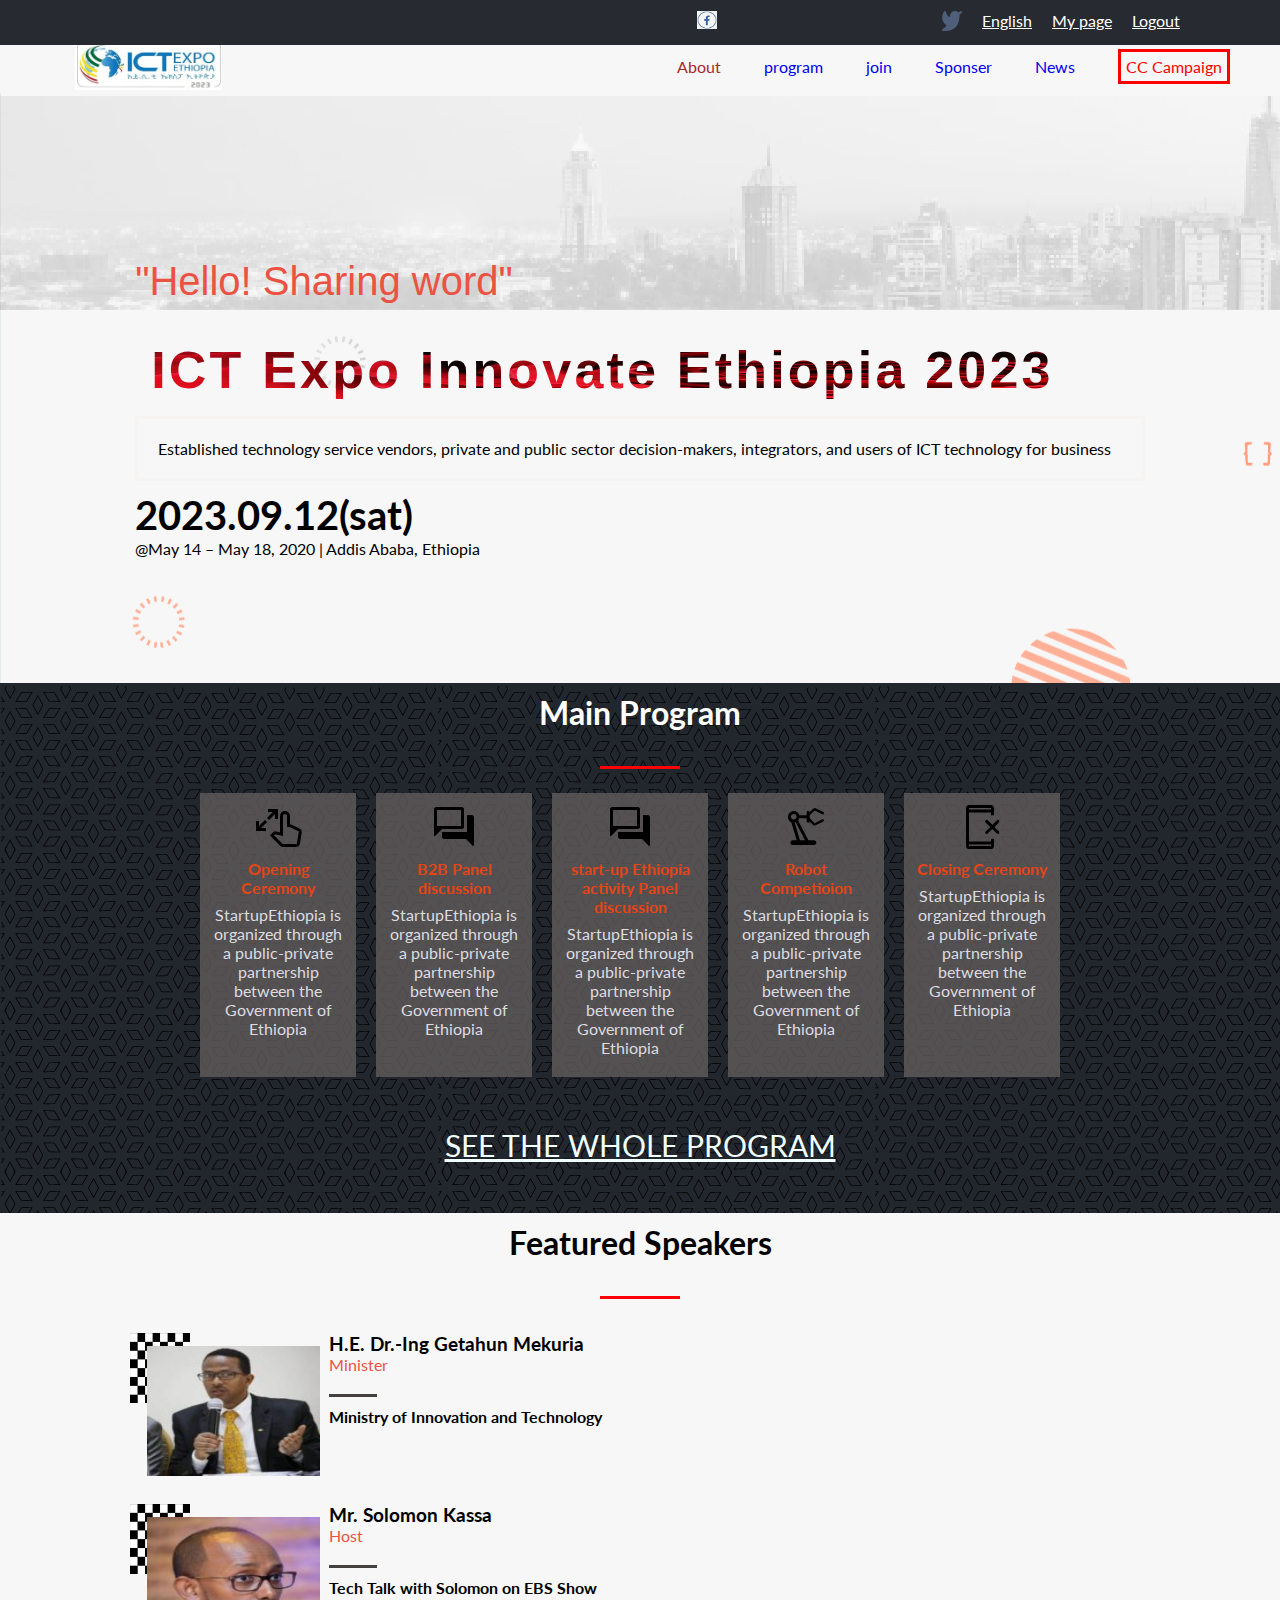
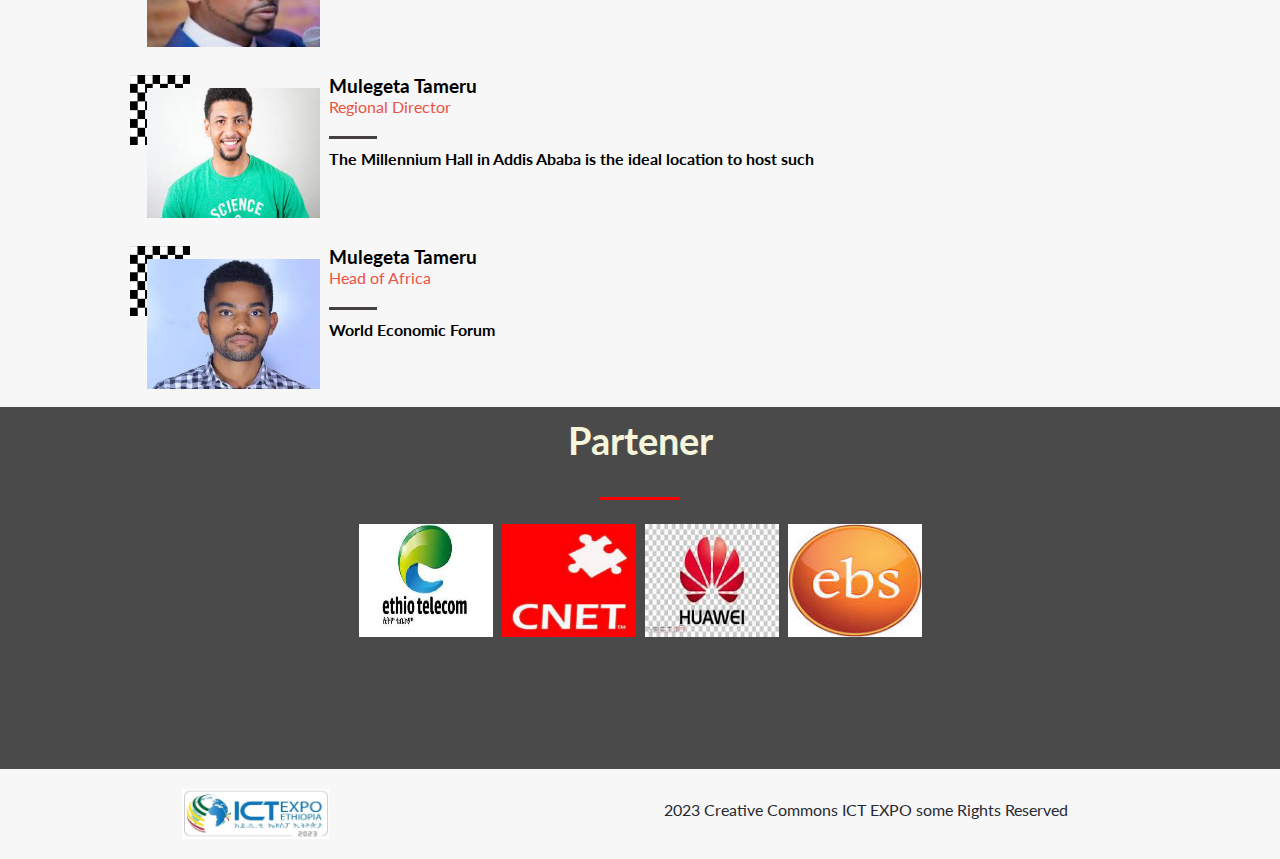
==== index.html @ f4dd2ce9 "Update index.html" ====
<!DOCTYPE html>
<html lang= "en">
<head>
    <meta charset="UTF-8">
    <meta http-equiv="X-UA-Compatible" content="IE=edge">
    <meta name="viewport" content="width=device-width, initial-scale=1.0">
    <title> ICT EXPO </title>
    <link rel="stylesheet" href="./Style/style.css">
    <link rel="stylesheet" href="./Style/desktop.css">
    <link href="https://fonts.cdnfonts.com/css/cocogoose" rel="stylesheet">
    <link href="https://fonts.googleapis.com/css2?family=Poppins:wght@400;500;700&display=swap" rel="stylesheet">
    <link href="https://fonts.googleapis.com/css2?family=Lato:ital,wght@0,100;0,300;0,400;0,700;0,900;1,100;1,300;1,400;1,700;1,900&family=Poppins:ital,wght@0,300;0,400;0,500;0,600;0,700;0,800;0,900;1,300;1,400;1,500;1,600;1,700;1,800;1,900&display=swap" rel="stylesheet">
</head>
<body>
    <header>
        <div class="nav-bar">
            <ul class="over-nav-items">
                <li> <a href="#"><img class="facebook"  src="./image/facebook.png" alt="facebook-icon"></a></li>
                <li> <a href="#"><img src="./image/twitter.svg" alt="twitter-icon"></a></li>
                <li> <a class="navitems" href="#">English</a></li>
                <li> <a class="navitems" href="#">My page</a></li>
                <li> <a class="navitems" href="#">Logout</a></li>
            </ul>
        </div>
        <div class="name">
            <a href="#"><img id="logoburger" src="./image/menu humb.svg" alt="haberger Menu"></a>
        </div>
        <div >
            <div class="menu-link">
            <div>
                <a href="index.html"><img class="ict-logo"  src="./image/ICT-Logo-2015.jpg" alt="ICT logo"></a>
            </div>
            <div class="menu-links">
                <a class="about" href="about.html">About</a>
                <a href="#programid">program</a>
                <a href="#">join</a>
                <a href="#partenerid">Sponser</a>
                <a href="about.html#newsid">News</a>
                <a class="campaign" href="">CC Campaign</a>
            </div>
            </div>
        </div>
    </header>
    <main>
    <section id="mainmenu" class="main-menu">
            <div class="hellow-section">
                <div>
                    <p class="hello">"Hello! Sharing word"</p>
                    <h1 class="ethio"> ICT Expo  Innovate Ethiopia 2023 </h1>
                </div>
                <div>
                    <p class="body-1"> Established technology service vendors, private and 
                        public sector decision-makers, integrators, and users of ICT technology for business </p>
                </div>
                <div>
                    <h3 class="date">2023.09.12(sat)</h3>
                    <p>  @May 14 – May 18, 2020 | Addis Ababa, Ethiopia</p>
                </div>
            </div>
    </section>
    <div class="menu-back" id="menubackpop">
      
        <div id="xvalue" class="close-value">&#10005;
        </div>
        <nav id="menunav" class="menu-nav" >
                <ul class="menu-content">
                    <a class="menu-content-list"  href="about.html">About</a>
                    <a class="menu-content-list"  href="#programid">Program</a>
                    <a class="menu-content-list"  href="#aboutcardid">join</a>
                    <a class="menu-content-list" href="#partenerid">Sponser</a>
                    <a class="menu-content-list" href="#contactcard">News</a>
                    <a class="menu-content-list" href="#contactcard">CC Campaign</a>
                </ul>
        </nav>
    </div>
    <section id="programid" class="program-sect">
        <div class="mainprogeram">
            <h2>Main Program </h2>
        </div>
        <div class="line"></div>
                <div class="program"> 
                    <div class="programes">
                        <img class="img" src="./image/Open.svg" alt="" srcset="">
                        <h4 class="prog-head" > Opening Ceremony</h4>
                        <p>StartupEthiopia is organized through a public-private partnership between 
                            the Government of Ethiopia</p>
                    </div>
                <div class="programes">
                    <img src="./image/forum.svg" alt="" srcset="">
                    <h4 class="prog-head">B2B Panel discussion</h4>
                    <p>StartupEthiopia is organized through a public-private partnership between 
                        the Government of Ethiopia</p>
                </div>
                <div class="programes">
                    <img src="./image/forum.svg" alt="" srcset="">
                    <h4 class="prog-head">start-up Ethiopia activity Panel discussion</h4>
                    <p>StartupEthiopia is organized through a public-private partnership between 
                        the Government of Ethiopia </p>
                </div>
                <div class="programes">
                    <img src="./image/Roboot.svg" alt="" srcset="">
                    <h4 class="prog-head">Robot Competioion</h4>
                    <p>StartupEthiopia is organized through a public-private partnership between 
                        the Government of Ethiopia</p>
                </div>
                <div class="programes">
                    <img src="./image/close.svg" alt="" srcset="">
                    <h4 class="prog-head">Closing Ceremony </h4>
                    <p>StartupEthiopia is organized through a public-private partnership between 
                        the Government of Ethiopia </p>
                </div>

                <div>
                    <button class="btn-join"> join ICT Ethiopia 2023</button>
                </div>
            </div>
            <div class="the-wole">
                <a class="see-the" href="">SEE THE WHOLE PROGRAM</a>
            </div> 
            
    </section>
    <section class="gridcontainer" id="Portfolio">
        <h2>Featured Speakers</h2>
        <div id="lineid" class="line"></div>

        
    </section>
     <section id="partenerid" class="section-partner">
                <div class="partners">
                    <h2 class="partner-head">Partener</h2>
                <div class="line"></div>
                <div class="parteners-img">
                    <img class="img-part" src="./image/Partener/ethio telecom.jfif" alt="">
                    <img class="img-part"  src="./image/Partener/CNET.jfif" alt="">
                    <img class="img-part" src="./image/Partener/huwawei.jfif" alt="">
                    <img class="img-part" src="./image/Partener/download.jfif" alt="">
                </div>
                </div>
                <div class="right-reserved">
                    <img class="ict-logo" src="./image/ICT-Logo-2015.jpg" alt="">
                    <p>2023 Creative Commons ICT EXPO  some Rights Reserved</p>
                </div>
    </section>
    </main>
    <script src="main.js"></script>
</body>
---- Style/style.css ----
@import url('https://fonts.googleapis.com/css2?family=Lato:ital,wght@0,100;0,300;0,400;0,700;0,900;1,100;1,300;1,400;1,700;1,900&family=Poppins:ital,wght@0,300;0,400;0,500;0,600;0,700;0,800;0,900;1,300;1,400;1,500;1,600;1,700;1,800;1,900&display=swap');
@import url('https://fonts.cdnfonts.com/css/cocogoose');

* {
  margin: 0;
  padding: 0;
  box-sizing: border-box;
  font-family: 'Lato', sans-serif;
}

body {
  background-color: hsl(240deg 7% 97%);
}

.name {
  display: flex;
  position: fixed;
}

p {
  text-align: center;
  padding-bottom: 10px;
}

.hellow-section {
  padding-top: 51px;
  padding-left: 20px;
  padding-right: 20px;
}

.hellow-section p {
  text-align: start;
}

h2 {
  text-align: center;
  font-size: 32px;
  padding: 10px;
}

.ethio {
  font-family: 'COCOGOOSE', sans-serif;
}

.hello {
  font-size: 25px;
  color: #ec5242;
  padding-bottom: 20px;
  font-family: 'COCOGOOSE', sans-serif;
}

.main-menu h1 {
  font-size: 52px;
  font-weight: 900;
  letter-spacing: 0.2rem;
  margin: 1rem;
  background-image: url('../image/text_back.png');
  background-size: 150% 100%;
  color: transparent;
  -webkit-background-clip: text;
}

.body-1 {
  padding: 20px;
  border: 3px solid rgb(246, 243, 243);
}

.date {
  padding-top: 10px;
  color: var(--primary);
  font-size: 40px;
}

.featur-section {
  padding: 10px;
}

.feature-img {
  width: 191px;
  height: 151px;
}

.feature {
  display: flex;
  gap: 8px;
}

.feature p {
  color: #ec5242;
  text-align: start;
}

.image-person {
  position: relative;
  margin-top: -60px;
  margin-left: 17px;
  height: 130px;
  width: 173px;
}

.image-icon {
  height: 70px;
  width: 60px;
}

.more {
  padding-left: 150px;
  padding-right: 150px;
  padding-top: 20px;
  padding-bottom: 20px;
  margin: 10px;
}

.program-sect {
  background-image: url('../image/prog-bg-04.png');
}

.program {
  display: flex;
  flex-direction: column;
  justify-items: center;
  gap: 20px;
  color: aliceblue;
}

.home {
  padding-top: 4rem;
  padding-bottom: 4rem;
  margin: 10px;
  text-align: center;
}

.home h1 {
  color: #ec5242;
  font-size: 42px;
  font-family: 'Poppins', sans-serif;
  font-style: normal;
  line-height: 52px;
  margin-top: 11px;
}

.home h2 {
  color: #ec5242;
  font-size: 32px;
}

.home p {
  padding: 14px;
  border: 1px solid #e7e6e6;
  background-color: #fff;
  justify-items: center;
}

.programes {
  display: flex;
  background-color: rgba(97, 92, 92, 0.8);
  color: hsl(240deg 6% 87%);
  align-content: center;
  align-items: center;
  gap: 8px;
  padding: 10px 10px 10px 10px;
}

.prog-head {
  color: rgb(228, 69, 21);
}

.btn-join {
  margin-left: 50px;
  padding: 20px;
  background-color: #ec5242;
  font-size: 25px;
  color: white;
  margin-bottom: 15px;
}

.first-exp img,
.sec-exp img {
  width: 90%;
  height: 250px;
  filter: invert(17%) sepia(96%) saturate(1362%) hue-rotate(10deg) brightness(45%) contrast(79%);
}

.first-exp {
  position: relative;
  text-align: center;
}

.center {
  position: absolute;
  top: 50%;
  left: 50%;
  transform: translate(-50%, -50%);
  color: white;
  font-size: 1.8rem;
  font-weight: 500;
}

.line {
  width: 5rem;
  height: 3px;
  background-color: red;
  margin: 1.5rem auto;
}

.line-feature {
  width: 3rem;
  height: 3px;
  background-color: rgb(69, 64, 64);
  margin-top: 10px;
  margin-bottom: 10px;
}

.line-2 {
  width: 2rem;
  height: 3px;
  float: left;
  background: rgb(233, 14, 14);
  margin: 6px auto;
}

.partner-head {
  font-size: 38px;
  color: beige;
}

.partners {
  background-color: #4b4a4a;
  text-align: center;
  height: 362px;
}

.right-reserved {
  display: flex;
  padding-left: 20px;
  padding-right: 50px;
  padding-top: 20px;
  padding-bottom: 20px;
  gap: 10px;
  justify-content: space-around;
  color: #272a31;
  align-items: center;
}

.ict-logo {
  width: 60%;
  height: 70%;
}

.img-part {
  width: 134px;
  height: 113px;
}

.logo-2015 {
  width: 247px;
  height: 100px;
}

.expo-eth {
  text-align: center;
}

.expo-eth img {
  border: 3px solid #e7e6e6;
}

.menu-link {
  display: none;
}

.mainprogeram {
  color: white;
}

.last-exp {
  display: flex;
  flex-direction: column;
}

.close-value {
  margin-left: 300px;
  padding-top: 66px;
  font-size: 1.2rem;
  color: white;
}

.menu-content {
  display: flex;
  flex-direction: column;
  gap: 20px;
  margin-left: 28px;
}

.menu-content-list {
  font-style: normal;
  font-weight: 600;
  font-size: 24px;
  line-height: 34px;
  display: flex;
  align-items: center;
  color: #fff;
  text-decoration: none;
}

.hide {
  display: none;
}

.menu-back {
  /* background-color: aqua; */
  display: none;
}

.menuback {
  position: relative;
  background-color: #f96c06db;
  mix-blend-mode: multiply;
  height: 812px;
  width: 100%;
  left: 0;
  top: 0;
  bottom: 0;
  border-radius: 0;
}

.the-wole {
  display: none;
}

.nav-bar,
.over-nav-items {
  display: none;
}

p:hover {
  border-color: rgb(248, 84, 8);
  color: black;
}

.parteners-img {
  display: flex;
  flex-wrap: wrap;
  gap: 9px;
  justify-content: center;
}
---- Style/desktop.css ----
@media screen and (min-width: 768px) {
  .main-menu {
    padding: 9%;
    background-color: rgb(229, 234, 234);
    background-image: url('../image/background/desktop-bg-fa2.png');
  }

  .name,
  .btn-join {
    display: none;
  }

  .menu-desk {
    background-color: rgb(12, 80, 139);
  }

  .menu-link {
    display: flex;
    gap: 43px;
    justify-content: space-between;
    padding-top: 40px;
    text-decoration: none;
    background-color: hsl(240deg 7% 97%);
    padding-right: 10px;
    padding-left: 75px;
  }

  .menu-link a {
    text-decoration: none;
  }

  .ict-logo {
    width: 147px;
    height: 50px;
  }

  .about {
    color: brown;
    text-decoration: none;
  }

  .campaign {
    border: 3px solid red;
    color: red;
    text-decoration: none;
    padding: 5px;
  }

  .hello {
    font-size: 40px;
    text-align: start;
  }

  .program {
    display: flex;
    flex-direction: row;
    padding-left: 200px;
    padding-right: 200px;
  }

  .programes {
    display: flex;
    flex-direction: column;
    text-align: center;
  }

  .the-wole {
    display: flex;
    color: white;
    font-size: 30px;
    margin-top: 50px;
    text-decoration: none;
    justify-content: center;
  }

  .see-the {
    color: azure;
  }

  .program-sect {
    height: 530px;
  }

  .last-exp {
    display: flex;
    flex-direction: row;
    justify-content: center;
  }

  .featurs {
    display: flex;
    padding-right: 120px;
    padding-left: 120px;
    gap: 10px;
  }

  .home {
    padding-top: 61px;
    padding-bottom: 4rem;
    text-align: center;
    margin-left: 180px;
    margin-right: 180px;
    line-height: 1.5rem;
    font-size: 1.2rem;
  }

  .home p {
    padding: 25px;
  }

  .more {
    display: none;
  }

  .parteners-img {
    display: flex;
    justify-content: center;
  }

  .nav-bar {
    display: flex;
    justify-content: end;
    height: 5%;
    background-color: #272a31;
    color: #fff;
    padding-right: 70px;
    align-items: center;
    position: fixed;
    width: 100%;
  }

  .over-nav-items {
    display: flex;
    list-style: none;
    gap: 20px;
    padding-right: 30px;
  }

  .facebook {
    width: 9%;
    height: 80%;
  }

  .over-nav-items ul a {
    color: #fff;
    text-decoration: none;
    text-decoration-color: aliceblue;
  }

  .menu-links {
    display: flex;
    gap: 43px;
    justify-content: space-between;
    padding-right: 40px;
    padding-left: 75px;
    align-items: center;
  }

  .menu-links :hover {
    background-color: red;
    color: #fff;
    border: 4px  rgb(16, 16, 15);
    font-size: larger;
  }

  .navitems {
    color: #fff;
  }

  .menuback {
    display: none;
  }
}
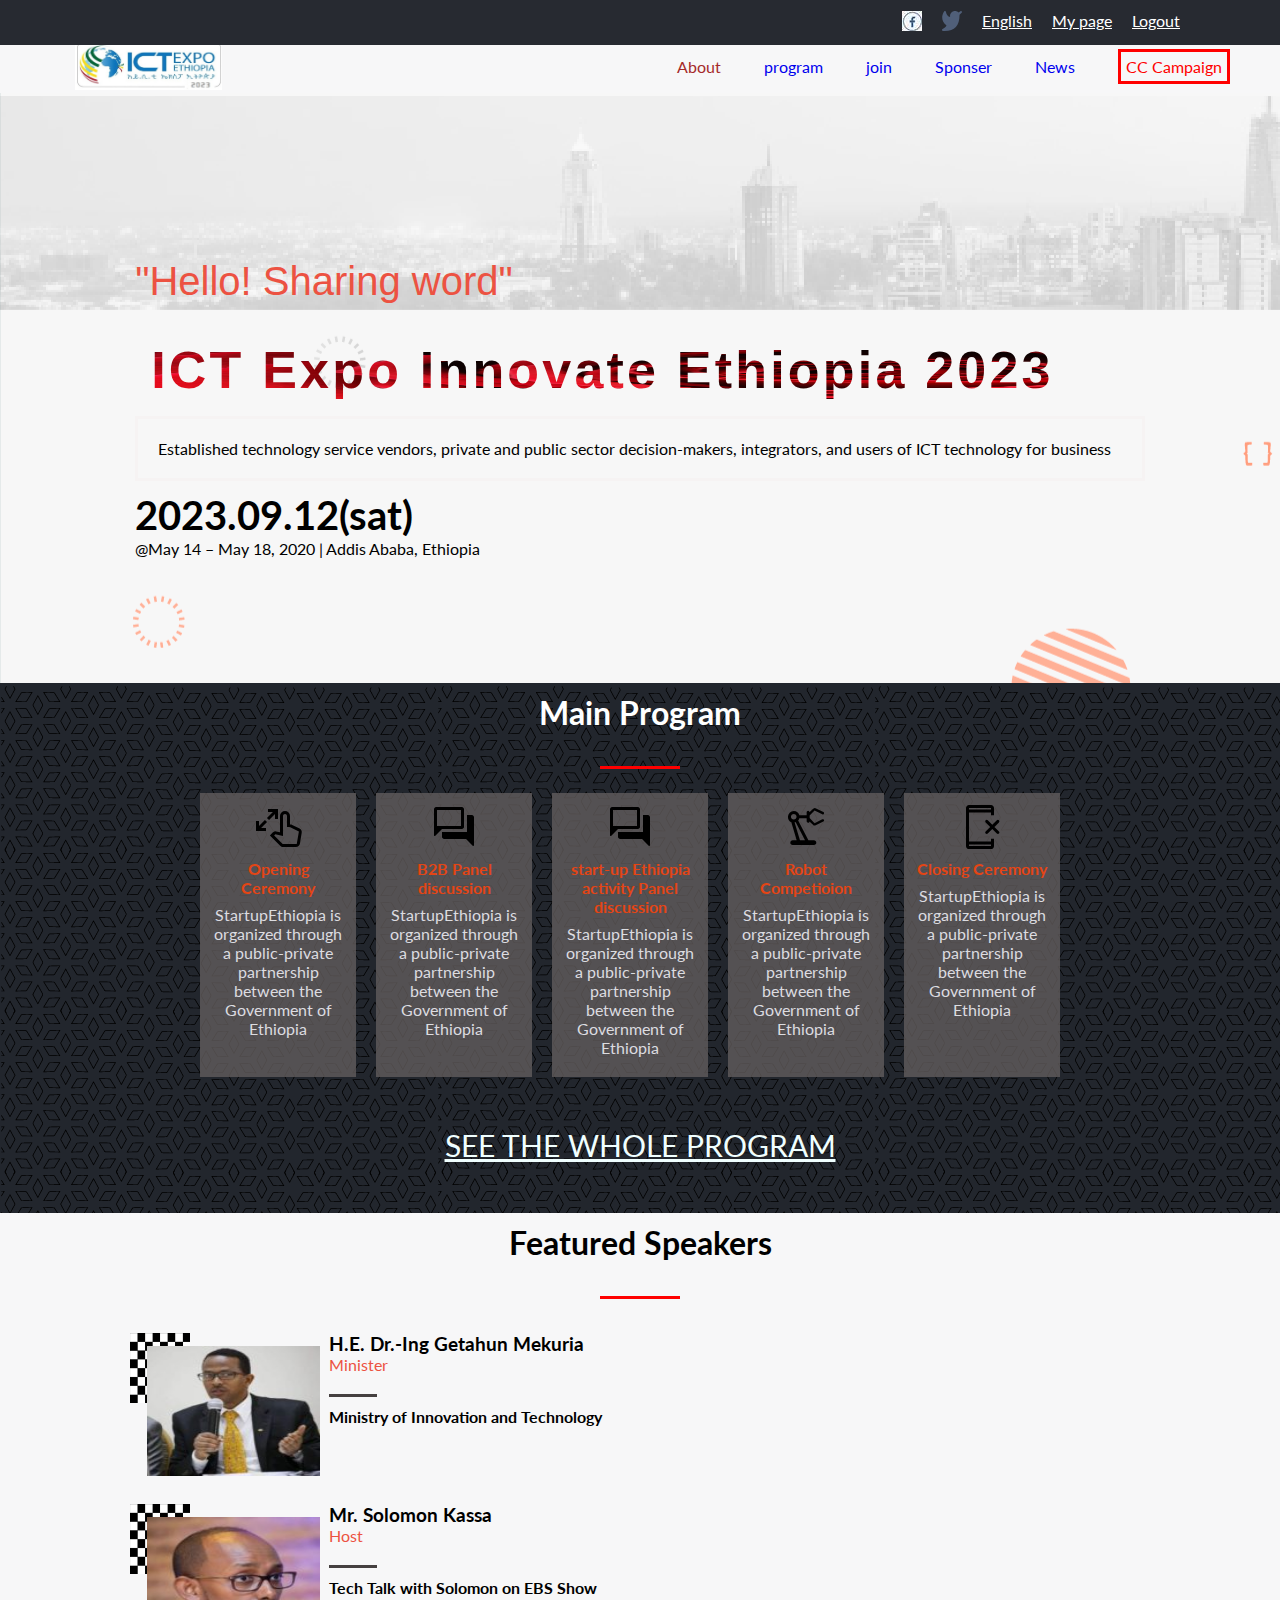
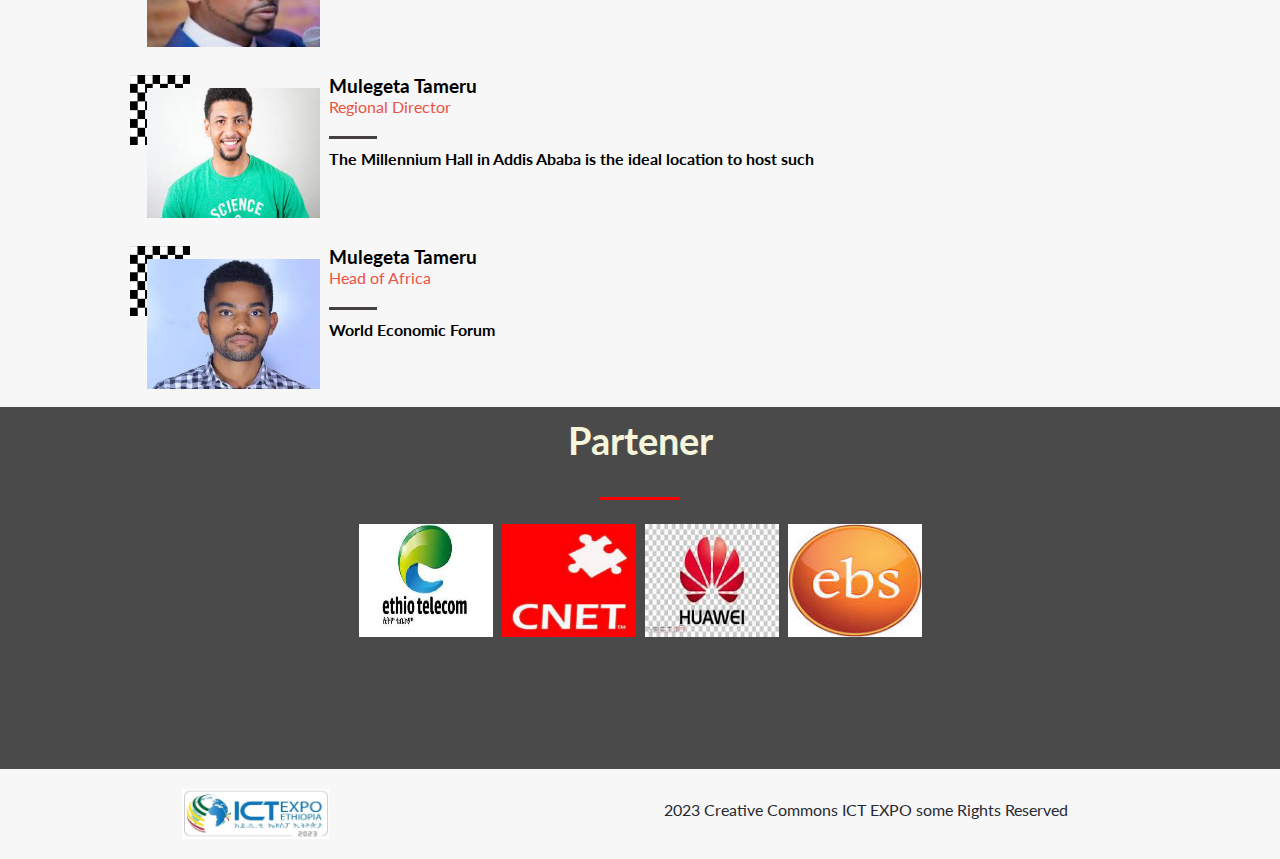
==== commit e04991ac: "facebook" ====
--- a/index.html
+++ b/index.html
@@ -15,7 +15,7 @@
     <header>
         <div class="nav-bar">
             <ul class="over-nav-items">
-                <li> <a href="#"><img class="facebook"  src="./image/facebook.png" alt="facebook-icon"></a></li>
+                <li> <a href="#"><img class="facebook"  src="./image/facebook1.png" alt="facebook-icon"></a></li>
                 <li> <a href="#"><img src="./image/twitter.svg" alt="twitter-icon"></a></li>
                 <li> <a class="navitems" href="#">English</a></li>
                 <li> <a class="navitems" href="#">My page</a></li>
@@ -144,4 +144,4 @@
     </main>
     <script src="main.js"></script>
 </body>
-   
+   --- a/Style/desktop.css
+++ b/Style/desktop.css
@@ -136,11 +136,6 @@
     padding-right: 30px;
   }
 
-  .facebook {
-    width: 9%;
-    height: 80%;
-  }
-
   .over-nav-items ul a {
     color: #fff;
     text-decoration: none;
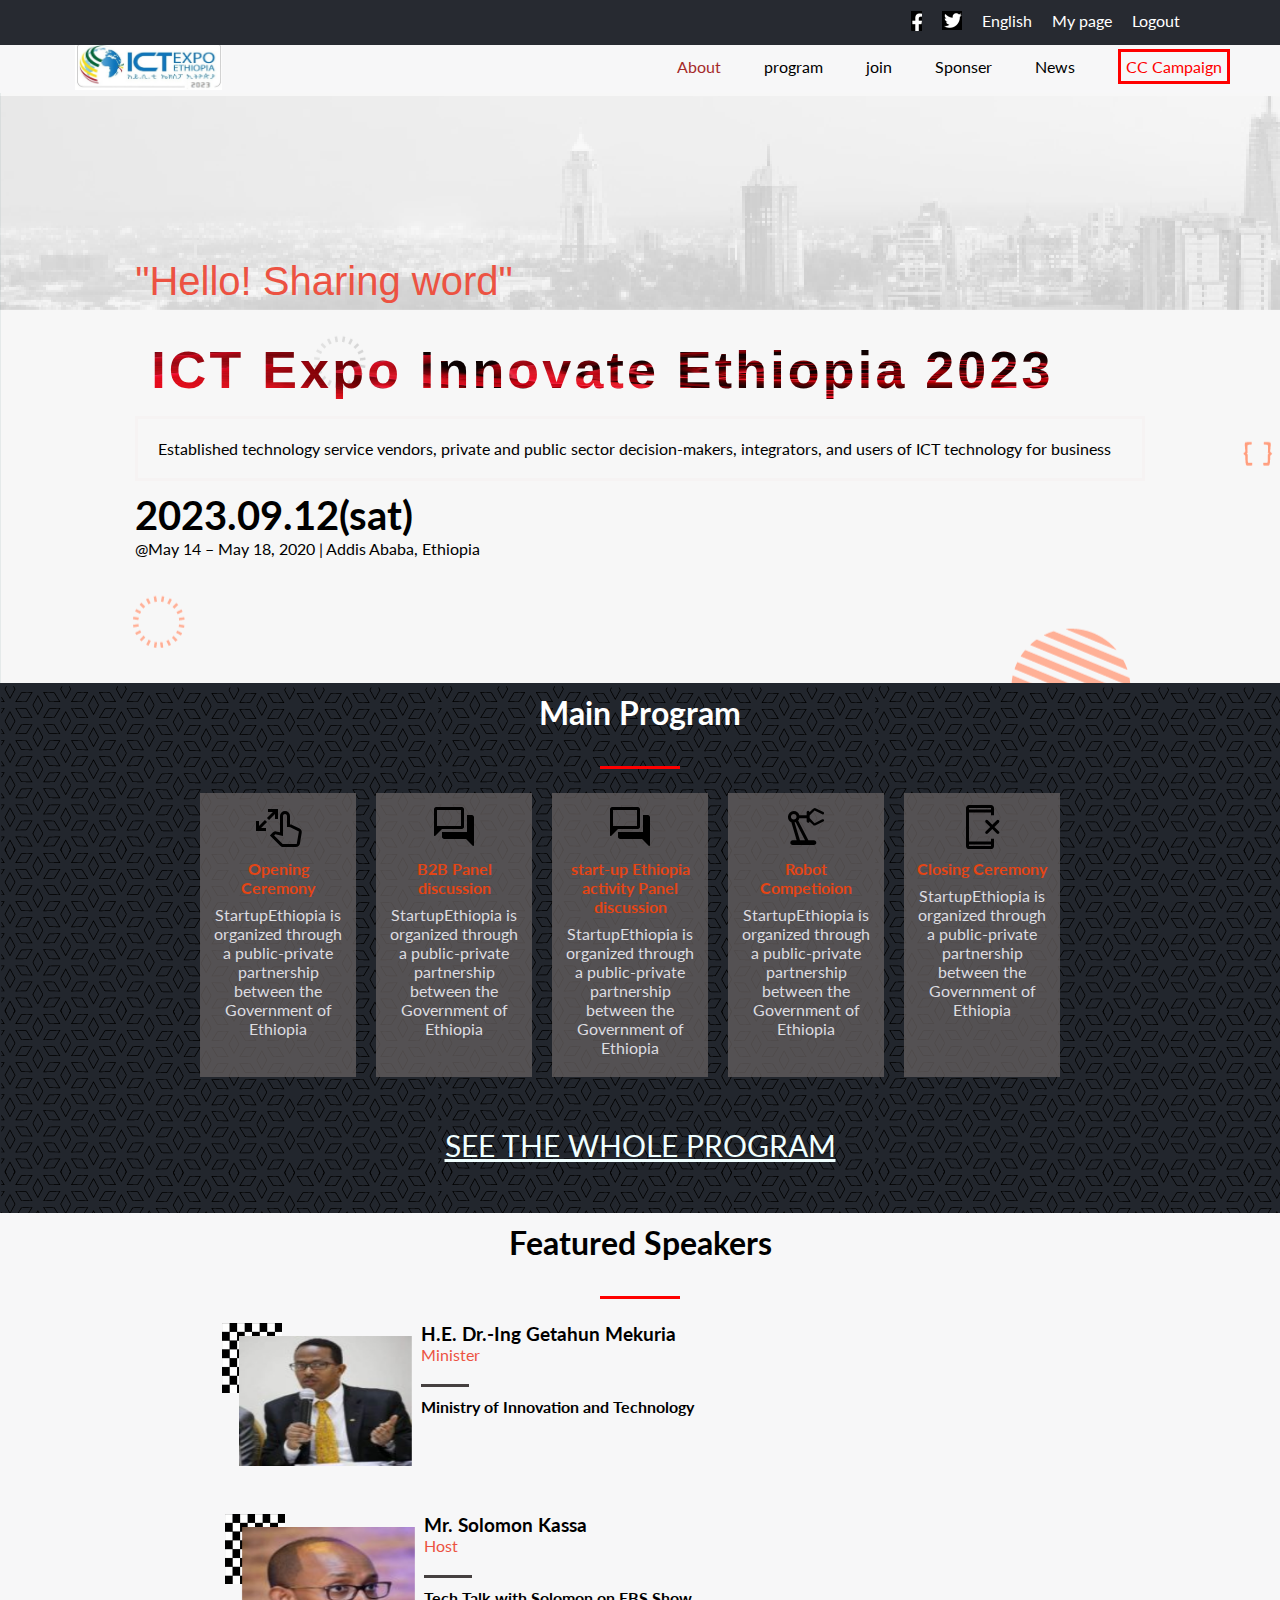
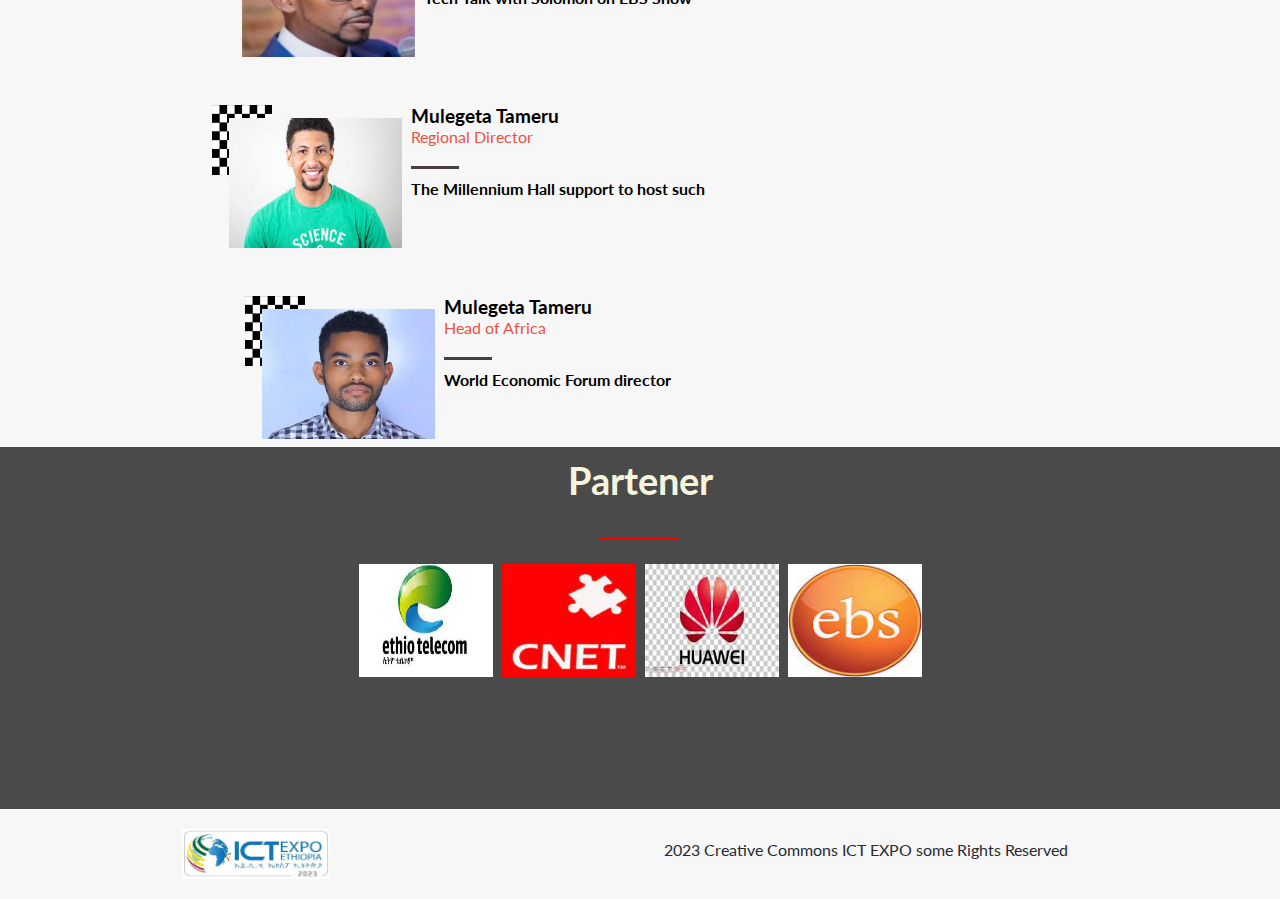
==== commit 6b26229a: "fix comment" ====
--- a/index.html
+++ b/index.html
@@ -15,8 +15,8 @@
     <header>
         <div class="nav-bar">
             <ul class="over-nav-items">
-                <li> <a href="#"><img class="facebook"  src="./image/facebook1.png" alt="facebook-icon"></a></li>
-                <li> <a href="#"><img src="./image/twitter.svg" alt="twitter-icon"></a></li>
+                <li> <a href="#"><img class="facebook"  src="./image/facebook3.png" alt="facebook-icon"></a></li>
+                <li> <a href="#"><img class="twitter" src="./image/twitter2.png" alt="twitter-icon"></a></li>
                 <li> <a class="navitems" href="#">English</a></li>
                 <li> <a class="navitems" href="#">My page</a></li>
                 <li> <a class="navitems" href="#">Logout</a></li>
@@ -32,10 +32,10 @@
             </div>
             <div class="menu-links">
                 <a class="about" href="about.html">About</a>
-                <a href="#programid">program</a>
-                <a href="#">join</a>
-                <a href="#partenerid">Sponser</a>
-                <a href="about.html#newsid">News</a>
+                <a class="linklist" href="#programid">program</a>
+                <a class="linklist" href="#">join</a>
+                <a class="linklist" href="#partenerid">Sponser</a>
+                <a class="linklist" href="about.html#newsid">News</a>
                 <a class="campaign" href="">CC Campaign</a>
             </div>
             </div>
@@ -119,12 +119,14 @@
             </div> 
             
     </section>
-    <section class="gridcontainer" id="Portfolio">
+    <section>
         <h2>Featured Speakers</h2>
         <div id="lineid" class="line"></div>
-
-        
+        <section class="gridcontainer" id="Portfolio">
+           
+        </section>
     </section>
+    
      <section id="partenerid" class="section-partner">
                 <div class="partners">
                     <h2 class="partner-head">Partener</h2>
--- a/Style/style.css
+++ b/Style/style.css
@@ -178,7 +178,10 @@
 .sec-exp img {
   width: 90%;
   height: 250px;
-  filter: invert(17%) sepia(96%) saturate(1362%) hue-rotate(10deg) brightness(45%) contrast(79%);
+}
+
+.info {
+  /* width: 21%; */
 }
 
 .first-exp {
@@ -187,13 +190,17 @@
 }
 
 .center {
+  padding-top: 20px;
   position: absolute;
   top: 50%;
   left: 50%;
+  height: 100%;
+  width: 90%;
   transform: translate(-50%, -50%);
   color: white;
   font-size: 1.8rem;
   font-weight: 500;
+  background-color: rgba(165, 42, 42, 0.5);
 }
 
 .line {
@@ -276,6 +283,7 @@
 .last-exp {
   display: flex;
   flex-direction: column;
+  margin-bottom: 20px;
 }
 
 .close-value {
@@ -344,3 +352,8 @@
   gap: 9px;
   justify-content: center;
 }
+
+.gridcontainer {
+  display: flex;
+  flex-direction: column;
+}
--- a/Style/desktop.css
+++ b/Style/desktop.css
@@ -89,8 +89,6 @@
 
   .featurs {
     display: flex;
-    padding-right: 120px;
-    padding-left: 120px;
     gap: 10px;
   }
 
@@ -112,9 +110,14 @@
     display: none;
   }
 
+
   .parteners-img {
     display: flex;
     justify-content: center;
+  }
+
+  .linklist {
+    color: black;
   }
 
   .nav-bar {
@@ -160,9 +163,24 @@
 
   .navitems {
     color: #fff;
+    text-decoration: none;
   }
 
   .menuback {
     display: none;
   }
+
+  .featur-section {
+    display: flex;
+  }
+
+  .gridcontainer {
+    display: flex;
+    flex-direction: row;
+    flex-wrap: wrap;
+    width: 70%;
+    padding-left: 20px;
+    gap: 40px;
+    justify-content: center;
+  }
 }
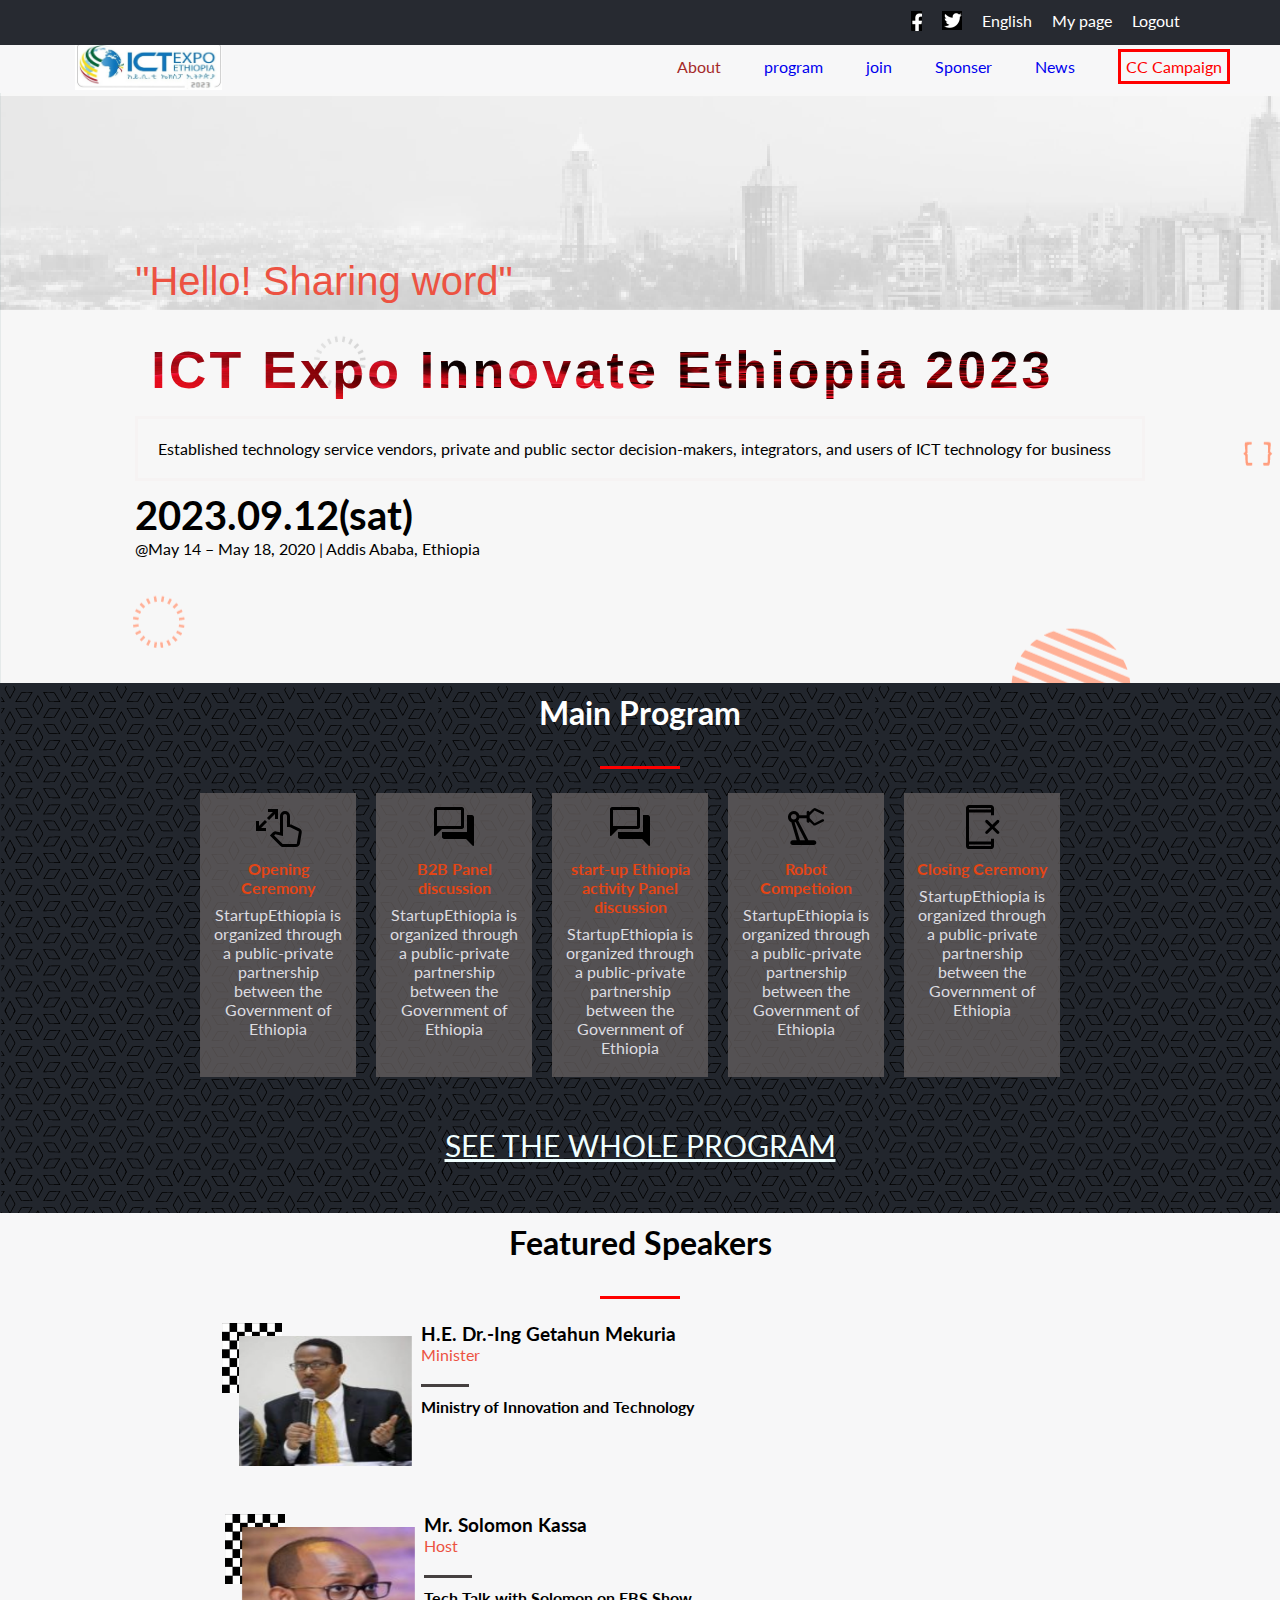
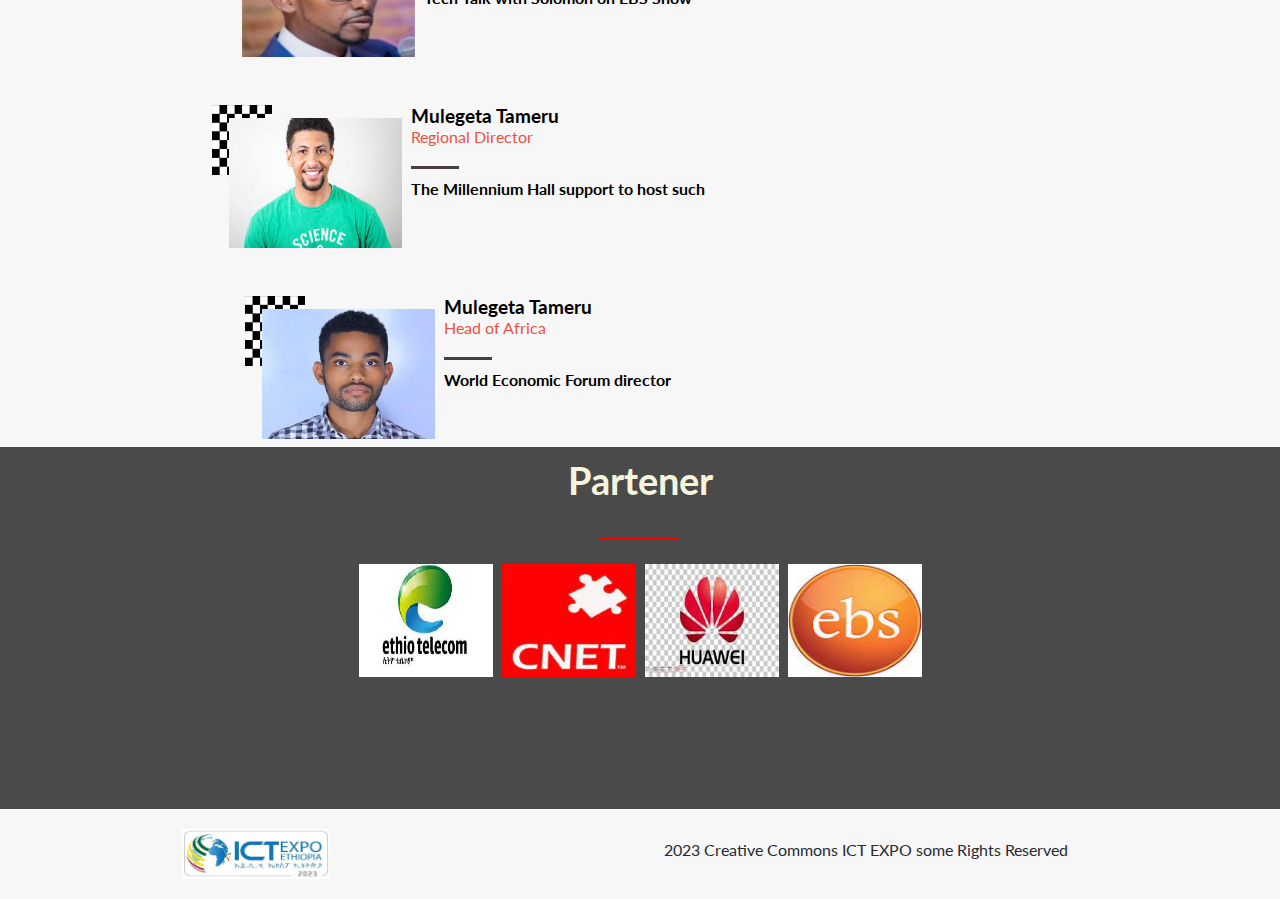
==== commit 12dd48ae: "Merge remote-tracking branch 'origin/Conference-page' into Conference-page" ====
--- a/index.html
+++ b/index.html
@@ -31,11 +31,11 @@
                 <a href="index.html"><img class="ict-logo"  src="./image/ICT-Logo-2015.jpg" alt="ICT logo"></a>
             </div>
             <div class="menu-links">
-                <a class="about" href="about.html">About</a>
-                <a class="linklist" href="#programid">program</a>
-                <a class="linklist" href="#">join</a>
-                <a class="linklist" href="#partenerid">Sponser</a>
-                <a class="linklist" href="about.html#newsid">News</a>
+                <a class="about" href="About.html">About</a>
+                <a href="#programid">program</a>
+                <a href="#">join</a>
+                <a href="#partenerid">Sponser</a>
+                <a href="about.html#newsid">News</a>
                 <a class="campaign" href="">CC Campaign</a>
             </div>
             </div>
@@ -146,4 +146,4 @@
     </main>
     <script src="main.js"></script>
 </body>
-   +   
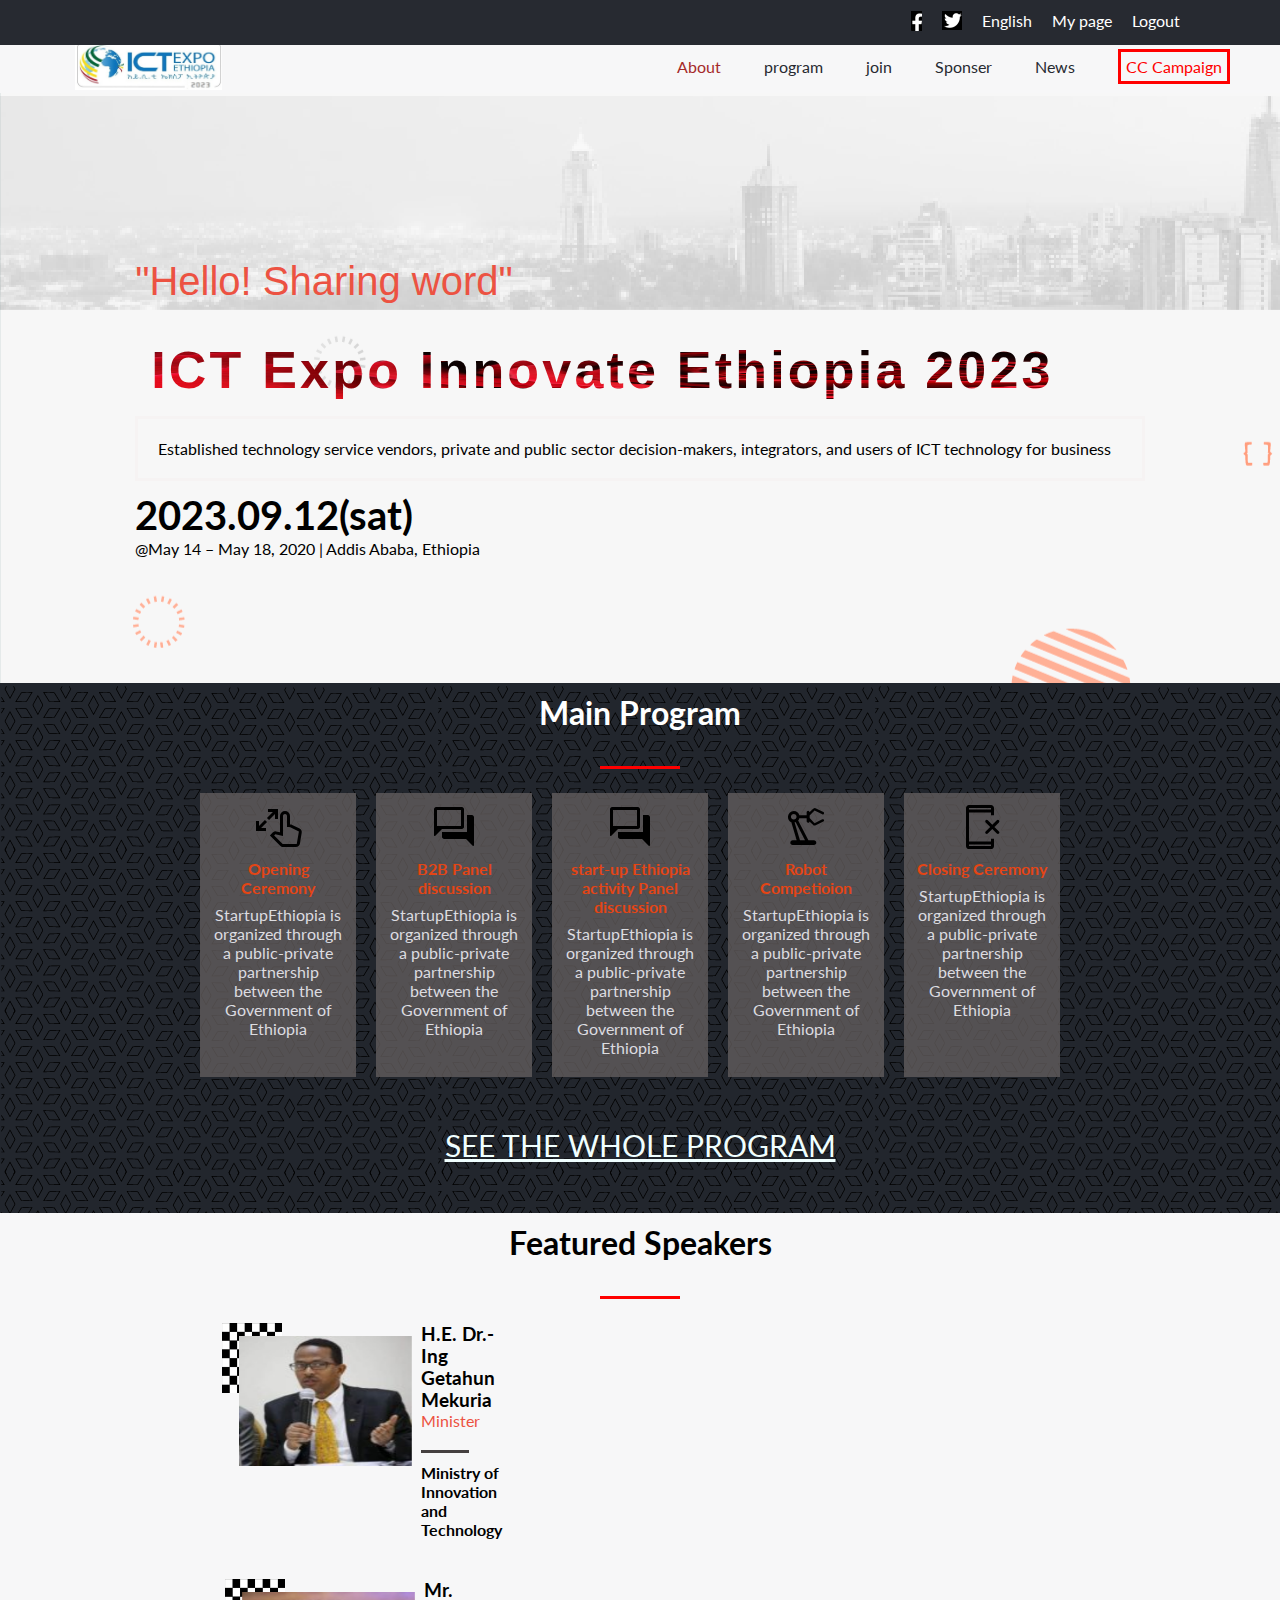
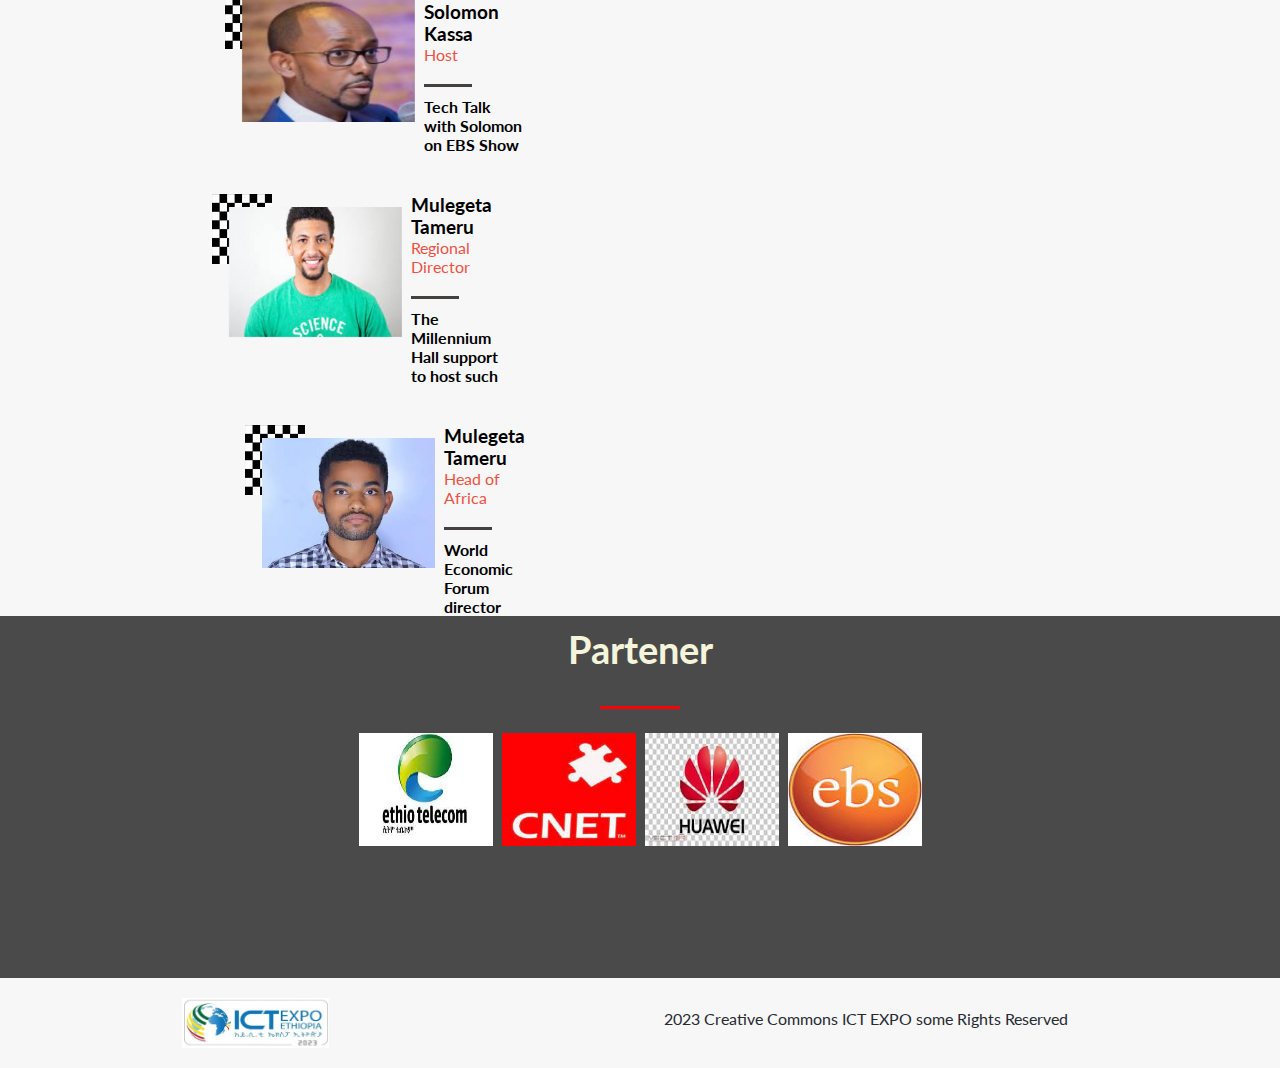
==== commit 4ad0f684: "fix about pg" ====
--- a/index.html
+++ b/index.html
@@ -30,14 +30,14 @@
             <div>
                 <a href="index.html"><img class="ict-logo"  src="./image/ICT-Logo-2015.jpg" alt="ICT logo"></a>
             </div>
-            <div class="menu-links">
+            <nav class="menu-links">
                 <a class="about" href="About.html">About</a>
-                <a href="#programid">program</a>
-                <a href="#">join</a>
-                <a href="#partenerid">Sponser</a>
-                <a href="about.html#newsid">News</a>
+                <a class="linklist" href="#programid">program</a>
+                <a class="linklist" href="#">join</a>
+                <a class="linklist" href="#partenerid">Sponser</a>
+                <a class="linklist" href="about.html#newsid">News</a>
                 <a class="campaign" href="">CC Campaign</a>
-            </div>
+            </nav>
             </div>
         </div>
     </header>
--- a/Style/style.css
+++ b/Style/style.css
@@ -181,7 +181,7 @@
 }
 
 .info {
-  /* width: 21%; */
+  width: 21%;
 }
 
 .first-exp {
--- a/Style/desktop.css
+++ b/Style/desktop.css
@@ -110,14 +110,13 @@
     display: none;
   }
 
-
   .parteners-img {
     display: flex;
     justify-content: center;
   }
 
   .linklist {
-    color: black;
+    color: #272a31;
   }
 
   .nav-bar {
@@ -174,6 +173,10 @@
     display: flex;
   }
 
+  .features {
+    display: flex;
+  }
+
   .gridcontainer {
     display: flex;
     flex-direction: row;
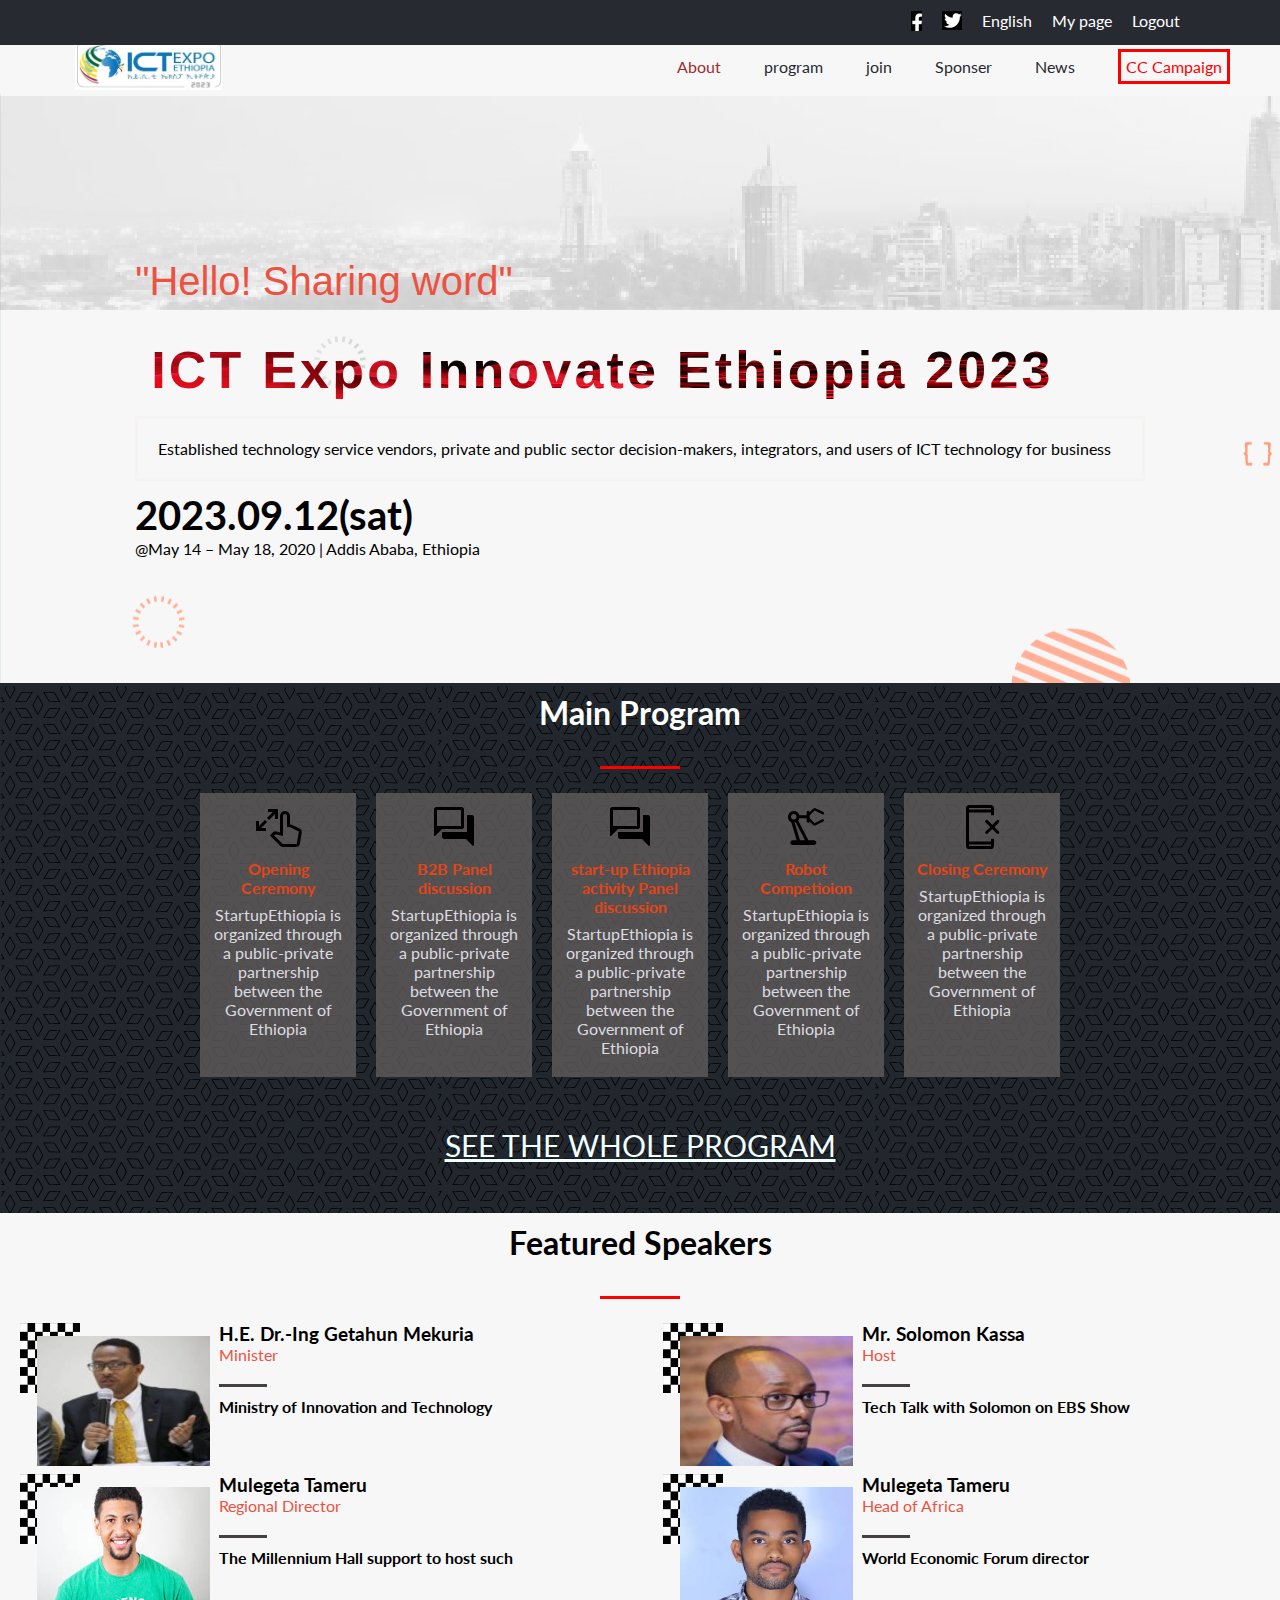
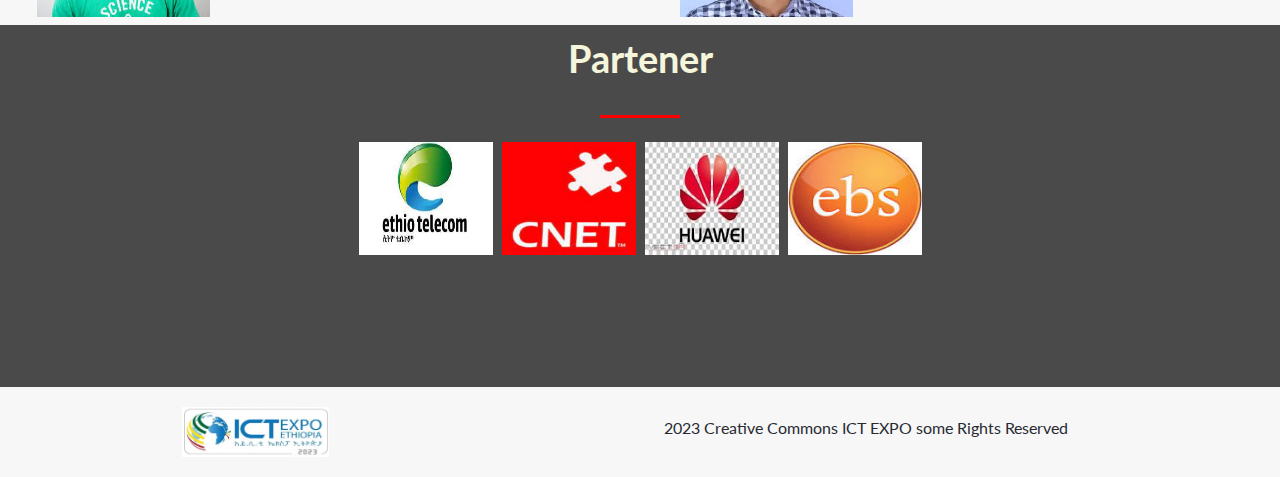
==== commit 89074a77: "fix feature part" ====
--- a/index.html
+++ b/index.html
@@ -31,7 +31,7 @@
                 <a href="index.html"><img class="ict-logo"  src="./image/ICT-Logo-2015.jpg" alt="ICT logo"></a>
             </div>
             <nav class="menu-links">
-                <a class="about" href="About.html">About</a>
+                <a class="about" href="about.html">About</a>
                 <a class="linklist" href="#programid">program</a>
                 <a class="linklist" href="#">join</a>
                 <a class="linklist" href="#partenerid">Sponser</a>
--- a/Style/style.css
+++ b/Style/style.css
@@ -180,9 +180,9 @@
   height: 250px;
 }
 
-.info {
-  width: 21%;
-}
+/* .info {
+  width: 30%;
+} */
 
 .first-exp {
   position: relative;
--- a/Style/desktop.css
+++ b/Style/desktop.css
@@ -178,12 +178,9 @@
   }
 
   .gridcontainer {
-    display: flex;
-    flex-direction: row;
-    flex-wrap: wrap;
-    width: 70%;
+    display: grid;
+    grid-template-columns: auto auto;
     padding-left: 20px;
-    gap: 40px;
-    justify-content: center;
+    
   }
 }
